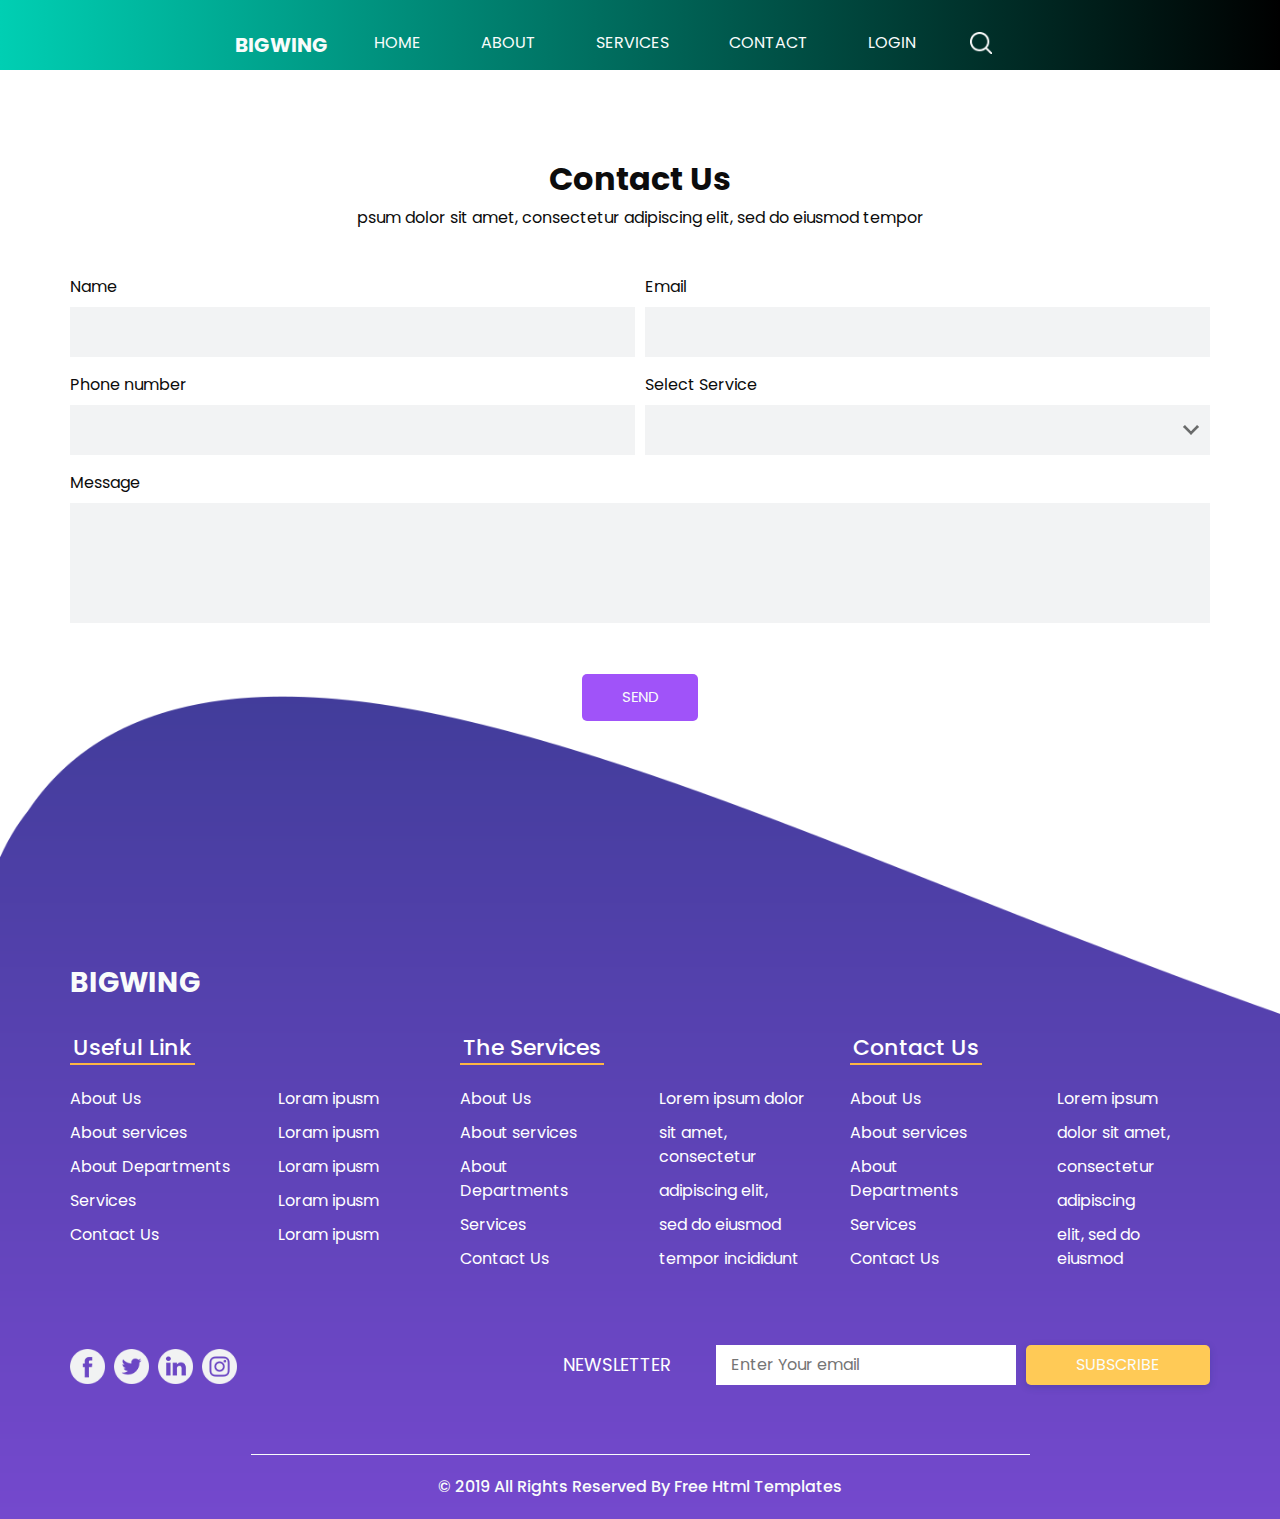
==== contact.html @ 819f7064 "first commit" ====
<!DOCTYPE html><html><head><meta charset="utf-8"/>

  
  <meta http-equiv="X-UA-Compatible" content="IE=edge"/>
  <!-- Mobile Metas -->
  <meta name="viewport" content="width=device-width, initial-scale=1, shrink-to-fit=no"/>
  <!-- Site Metas -->
  <meta name="keywords" content=""/>
  <meta name="description" content=""/>
  <meta name="author" content=""/>

  <title>BigWing</title>

  <!-- slider stylesheet -->
  <link rel="stylesheet" type="text/css" href="https://cdnjs.cloudflare.com/ajax/libs/OwlCarousel2/2.1.3/assets/owl.carousel.min.css"/>

  <!-- bootstrap core css -->
  <link rel="stylesheet" type="text/css" href="css/bootstrap.css"/>

  <!-- fonts style -->
  <link href="https://fonts.googleapis.com/css?family=Dosis:400,500|Poppins:400,700&amp;display=swap" rel="stylesheet"/>
  <!-- Custom styles for this template -->
  <link href="css/style.css" rel="stylesheet"/>
  <!-- responsive style -->
  <link href="css/responsive.css" rel="stylesheet"/>
</head>

<body class="sub_page">
  <div class="hero_area">
    <!-- header section strats -->
    <header class="header_section">
      <div class="container-fluid">
        <div class="row">
          <div class="col-lg-8">
            <nav class="navbar navbar-expand-lg custom_nav-container ">
              <a class="navbar-brand" href="index.html">
                <span>
                  BigWing
                </span>
              </a>
              <button class="navbar-toggler" type="button" data-toggle="collapse" data-target="#navbarSupportedContent" aria-controls="navbarSupportedContent" aria-expanded="false" aria-label="Toggle navigation">
                <span class="navbar-toggler-icon"></span>
              </button>

              <div class="collapse navbar-collapse" id="navbarSupportedContent">
                <div class="d-flex  flex-column flex-lg-row align-items-center">
                  <ul class="navbar-nav  ">
                    <li class="nav-item active">
                      <a class="nav-link" href="index.html">Home <span class="sr-only">(current)</span></a>
                    </li>
                    <li class="nav-item">
                      <a class="nav-link" href="about.html">About </a>
                    </li>
                    <li class="nav-item">
                      <a class="nav-link" href="service.html">Services </a>
                    </li>
                    <li class="nav-item">
                      <a class="nav-link" href="contact.html">Contact</a>
                    </li>
                    <li class="nav-item">
                      <a class="nav-link" href="#"> Login</a>
                    </li>
                  </ul>
                  <form class="form-inline my-2 my-lg-0 ml-0 ml-lg-4 mb-3 mb-lg-0">
                    <button class="btn  my-2 my-sm-0 nav_search-btn" type="submit"></button>
                  </form>
                </div>
              </div>
            </nav>
          </div>
        </div>
      </div>
    </header>
    <!-- end header section -->
  </div>

  <!-- contact section -->
  <section class="contact_section layout_padding">
    <div class="container contact_heading">
      <h2>
        Contact Us
      </h2>
      <p>
        psum dolor sit amet, consectetur adipiscing elit, sed do eiusmod tempor
      </p>
    </div>
    <div class="container">
      <form>
        <div class="form-row">
          <div class="form-group col-md-6">
            <label for="inputName4">Name</label>
            <input type="text" class="form-control" id="inputName4"/>
          </div>
          <div class="form-group col-md-6">
            <label for="inputEmail4">Email</label>
            <input type="email" class="form-control" id="inputEmail4"/>
          </div>

        </div>
        <div class="form-row">
          <div class="form-group col-md-6">
            <label for="inputNumber4">Phone number</label>
            <input type="tel" class="form-control" id="inputNumber4"/>
          </div>
          <div class="form-group col-md-6">
            <label for="inputState">Select Service</label>
            <select id="inputState" class="form-control">
              <option selected=""></option>
              <option>...</option>
            </select>
          </div>

        </div>
        <div class="form-group">
          <label for="inputMessage">Message</label>
          <input type="text" class="form-control" id="inputMessage" placeholder=""/>
        </div>
    </div>

    <div class="d-flex justify-content-center">
      <button type="submit" class="">Send</button>
    </div>
    </form>
    
  </section>


  <!-- end contact section -->
  <div class="footer_bg">
    <!-- info section -->
    <section class="info_section layout_padding2-bottom">
      <div class="container">
        <h3 class="">
          BigWing
        </h3>
      </div>
      <div class="container info_content">

        <div>
          <div class="row">
            <div class="col-md-6 col-lg-4">
              <div class="d-flex">
                <h5>
                  Useful Link
                </h5>
              </div>
              <div class="d-flex ">
                <ul>
                  <li>
                    <a href="">
                      About Us
                    </a>
                  </li>
                  <li>
                    <a href="">
                      About services
                    </a>
                  </li>
                  <li>
                    <a href="">
                      About Departments
                    </a>
                  </li>
                  <li>
                    <a href="">
                      Services
                    </a>
                  </li>
                  <li>
                    <a href="">
                      Contact Us
                    </a>
                  </li>
                </ul>
                <ul class="ml-3 ml-md-5">
                  <li>
                    <a href="">
                      Loram ipusm
                    </a>
                  </li>
                  <li>
                    <a href="">
                      Loram ipusm
                    </a>
                  </li>
                  <li>
                    <a href="">
                      Loram ipusm
                    </a>
                  </li>
                  <li>
                    <a href="">
                      Loram ipusm
                    </a>
                  </li>
                  <li>
                    <a href="">
                      Loram ipusm
                    </a>
                  </li>
                </ul>
              </div>
            </div>
            <div class="col-md-6 col-lg-4">
              <div class="d-flex">
                <h5>
                  The Services
                </h5>
              </div>
              <div class="d-flex ">
                <ul>
                  <li>
                    <a href="">
                      About Us
                    </a>
                  </li>
                  <li>
                    <a href="">
                      About services
                    </a>
                  </li>
                  <li>
                    <a href="">
                      About Departments
                    </a>
                  </li>
                  <li>
                    <a href="">
                      Services
                    </a>
                  </li>
                  <li>
                    <a href="">
                      Contact Us
                    </a>
                  </li>
                </ul>
                <ul class="ml-3 ml-md-5">
                  <li>
                    <a href="">
                      Lorem ipsum dolor
                    </a>
                  </li>
                  <li>
                    <a href="">
                      sit amet, consectetur
                    </a>
                  </li>
                  <li>
                    <a href="">
                      adipiscing elit,
                    </a>
                  </li>
                  <li>
                    <a href="">
                      sed do eiusmod
                    </a>
                  </li>
                  <li>
                    <a href="">
                      tempor incididunt
                    </a>
                  </li>
                </ul>
              </div>
            </div>
            <div class="col-md-6 col-lg-4">
              <div class="d-flex">
                <h5>
                  Contact Us
                </h5>
              </div>
              <div class="d-flex ">
                <ul>
                  <li>
                    <a href="">
                      About Us
                    </a>
                  </li>
                  <li>
                    <a href="">
                      About services
                    </a>
                  </li>
                  <li>
                    <a href="">
                      About Departments
                    </a>
                  </li>
                  <li>
                    <a href="">
                      Services
                    </a>
                  </li>
                  <li>
                    <a href="">
                      Contact Us
                    </a>
                  </li>
                </ul>
                <ul class="ml-3 ml-md-5">
                  <li>
                    <a href="">
                      Lorem ipsum
                    </a>
                  </li>
                  <li>
                    <a href="">
                      dolor sit amet,
                    </a>
                  </li>
                  <li>
                    <a href="">
                      consectetur
                    </a>
                  </li>
                  <li>
                    <a href="">
                      adipiscing
                    </a>
                  </li>
                  <li>
                    <a href="">
                      elit, sed do eiusmod
                    </a>
                  </li>
                </ul>
              </div>
            </div>
          </div>
        </div>
        <div class="d-flex flex-column flex-lg-row justify-content-between align-items-center align-items-lg-baseline">
          <div class="social-box">
            <a href="">
              <img src="images/fb.png" alt=""/>
            </a>

            <a href="">
              <img src="images/twitter.png" alt=""/>
            </a>
            <a href="">
              <img src="images/linkedin1.png" alt=""/>
            </a>
            <a href="">
              <img src="images/instagram1.png" alt=""/>
            </a>
          </div>
          <div class="form_container mt-5">
            <form action="">
              <label for="subscribeMail">
                Newsletter
              </label>
              <input type="email" placeholder="Enter Your email" id="subscribeMail"/>
              <button type="submit">
                Subscribe
              </button>
            </form>
          </div>
        </div>
      </div>

    </section>

    <!-- end info_section -->

    <!-- footer section -->
    <section class="container-fluid footer_section">
      <p>
        © 2019 All Rights Reserved By
        <a href="https://html.design/">Free Html Templates</a>
      </p>
    </section>
    <!-- footer section -->
  </div>


  <script type="text/javascript" src="js/jquery-3.4.1.min.js"></script>
  <script type="text/javascript" src="js/bootstrap.js"></script>
</body></html>
---- css/style.css ----
body {
  font-family: "Poppins", sans-serif;
  color: #0c0c0c;
  background-color: #ffffff;
}

.layout_padding {
  padding: 90px 0;
}

.layout_padding2 {
  padding: 45px 0;
}

.layout_padding2-top {
  padding-top: 45px;
}

.layout_padding2-bottom {
  padding-bottom: 45px;
}

.layout_padding-top {
  padding-top: 75px;
}

.layout_padding-bottom {
  padding-bottom: 75px;
}

.custom_heading-container {
  display: -webkit-box;
  display: -ms-flexbox;
  display: flex;
  -webkit-box-pack: center;
      -ms-flex-pack: center;
          justify-content: center;
}

.custom_heading-container h2 {
  font-weight: bold;
  border-bottom: 1px solid #feb543;
  padding-bottom: 5px;
}

/*header section*/
.hero_area {
  height: 94vh;
  background: -webkit-gradient(linear, left top, right top, from(#864ddf), to(#203376));
  background: linear-gradient(to right, #00cfb3, #000000);
}

.hero_area::before {
  content: "";
  position: absolute;
  width: 58%;
  height: 86%;
 /*  background-image: url(../images/hero-bg.png); */
  background-size: 100% 100%;
  background-repeat: no-repeat;
  top: 25px;
  right: 0;
}

.sub_page .hero_area {
  height: auto;
}

.sub_page .hero_area::before {
  display: none;
}

.hero_area.sub_pages {
  height: auto;
}

.header_section {
  padding-top: 15px;
}

.header_section .container-fluid {
  padding-right: 25px;
  padding-left: 25px;
}

.header_section .nav_container {
  margin: 0 auto;
}

.custom_nav-container.navbar-expand-lg .navbar-nav .nav-link {
  padding: 10px 30px;
  color: #f9fcfb;
  text-align: center;
  text-transform: uppercase;
}

a,
a:hover,
a:focus {
  text-decoration: none;
}

a:hover,
a:focus {
  color: initial;
}

.btn,
.btn:focus {
  outline: none !important;
  -webkit-box-shadow: none;
          box-shadow: none;
}

.navbar-brand,
.navbar-brand:hover {
  text-transform: uppercase;
  font-weight: bold;
  font-size: 24px;
  color: #fafcfd;
}

.custom_nav-container .nav_search-btn {
  background-image: url(../images/search-icon.png);
  background-size: 22px;
  background-repeat: no-repeat;
  background-position-y: 7px;
  width: 35px;
  height: 35px;
  padding: 0;
  border: none;
}

.navbar-brand {
  display: -webkit-box;
  display: -ms-flexbox;
  display: flex;
  -webkit-box-align: center;
      -ms-flex-align: center;
          align-items: center;
}

.navbar-brand span {
  font-size: 20px;
  font-weight: 700;
  color: #f9fcfb;
  margin-top: 5px;
  text-transform: uppercase;
}

.custom_nav-container {
  z-index: 99999;
  padding: 5px 0;
}

.custom_nav-container .navbar-toggler {
  outline: none;
}

.custom_nav-container .navbar-toggler .navbar-toggler-icon {
  background-image: url(../images/menu.png);
  background-size: 40px;
}

/*end header section*/
/* slider section */
.slider_section {
 
  color: #f9fcfb;
  display: -webkit-box;
  display: -ms-flexbox;
  display: flex;
  -webkit-box-orient: vertical;
  -webkit-box-direction: normal;
      -ms-flex-direction: column;
          flex-direction: column;
  height: 90%;
  -webkit-box-pack: center;
      -ms-flex-pack: center;
          justify-content: center;
}

.slider_section .row {
  -webkit-box-align: center;
      -ms-flex-align: center;
          align-items: center;
}

.slider_section #carouselExampleIndicators {
  position: unset;
}

.slider_section .carousel_btn-container {
  width: 110px;
  position: absolute;
  bottom: 0;
  display: -webkit-box;
  display: -ms-flexbox;
  display: flex;
  -webkit-box-pack: justify;
      -ms-flex-pack: justify;
          justify-content: space-between;
  left: 2%;
  z-index: 999;
}

.slider_section .carousel_btn-container .carousel-control-prev,
.slider_section .carousel_btn-container .carousel-control-next {
  position: relative;
  width: 50px;
  height: 50px;
  border: none;
  border-radius: 100%;
  opacity: 1;
  background-repeat: no-repeat;
  background-size: 14px;
  background-position: center;
  background-color: #383a90;
  -webkit-transform: translateY(-50%);
          transform: translateY(-50%);
}

.slider_section .carousel_btn-container .carousel-control-prev:hover,
.slider_section .carousel_btn-container .carousel-control-next:hover {
  background-color: #feb543;
}

.slider_section .carousel_btn-container .carousel-control-prev {
  background-image: url(../images/prev.png);
}

.slider_section .carousel_btn-container .carousel-control-next {
  background-image: url(../images/next.png);
}

.slider_section ol.carousel-indicators {
  margin: 0;
  width: 75px;
  bottom: 10%;
  left: 47.5%;
}

.slider_section ol.carousel-indicators li {
  width: 55px;
  height: 55px;
  border-radius: 100%;
  text-indent: 0px;
  text-align: center;
  line-height: 55px;
  color: #f9fcfb;
  background-color: #547bfe;
  opacity: 1;
  display: none;
}

.slider_section ol.carousel-indicators li.active {
  display: block;
}

.slider_detail-box h1 {
  font-weight: bold;
  margin-bottom: 25px;
  
}

.slider_detail-box .btn-box a {
  
  display: inline-block;
  padding: 12px 40px;
  background-color: #feb543;
  color: #f9fcfb;
  border-radius: 25px;
  -webkit-box-shadow: 0px 2px 7px 0px rgba(32, 50, 117, 0.26);
  box-shadow: 0px 2px 7px 0px rgba(32, 50, 117, 0.26);
  -webkit-transition: all .3s;
  transition: all .3s;
  border: none;
  margin: 35px 0 50px 0;
}

.slider_detail-box .btn-box a:hover {
  -webkit-transform: translateY(-7px);
          transform: translateY(-7px);
}

.slider_img-box {
  width: 75%;
  margin: 0 auto;
}

.slider_img-box img {
  width: 100%;
}

.welcome_section {
  text-align: center;

}

.welcome_section .img-box {
  width: 65%;
  margin: 0 auto;
}

.welcome_section .img-box img {
  width: 100%;
}

.welcome_section .detail-box {
  margin-top: 45px;
  margin-bottom: 50px;
}

.welcome_section .detail-box a {
  display: inline-block;
  padding: 12px 40px;
  background-color: #feb543;
  color: #f9fcfb;
  border-radius: 25px;
  -webkit-box-shadow: 0px 2px 7px 0px rgba(32, 50, 117, 0.26);
  box-shadow: 0px 2px 7px 0px rgba(32, 50, 117, 0.26);
  -webkit-transition: all .3s;
  transition: all .3s;
  border: none;
  margin-top: 45px;
}

.welcome_section .detail-box a:hover {
  -webkit-transform: translateY(-7px);
          transform: translateY(-7px);
}

.service_section {
  text-align: center;
  color: #f9fcfb;
  /* background-image: url(../images/service-bg.png) */;
  background: linear-gradient(to right, #00cfb3, #000000);
  background-size: 100% 100%;
  padding-top: 50px;
  padding-bottom: 125px;
  background-repeat: no-repeat;
  margin-top: -150px;
}

.service_section .custom_heading-container h2 {
  border-color: #f9fcfb;
}

.service_section .service_container {
  display: -webkit-box;
  display: -ms-flexbox;
  display: flex;
  -webkit-box-pack: center;
      -ms-flex-pack: center;
          justify-content: center;
  -ms-flex-wrap: wrap;
      flex-wrap: wrap;
}

.service_section .service_container .service_box {
  width: 30%;
  min-width: 300px;
  margin: 35px 15px;
}

.service_section .service_container .service_box .img-box {
  border-radius: 18px;
  overflow: hidden;
}

.service_section .service_container .service_box .img-box img {
  width: 100%;
}

.service_section .service_container .service_box .detail-box {
  margin-top: 30px;
}

.service_section .service_container .service_box .detail-box h4 {
  font-weight: bold;
}

.service_section a {
  display: inline-block;
  padding: 12px 40px;
  background-color: #feb543;
  color: #f9fcfb;
  border-radius: 25px;
  -webkit-box-shadow: 0px 2px 7px 0px rgba(32, 50, 117, 0.26);
  box-shadow: 0px 2px 7px 0px rgba(32, 50, 117, 0.26);
  -webkit-transition: all .3s;
  transition: all .3s;
  border: none;
}

.service_section a:hover {
  -webkit-transform: translateY(-7px);
          transform: translateY(-7px);
}

.sub_page .service_section {
  margin-top: 00px;
  margin-bottom: 150px;
}

.problem_section {
  text-align: center;
}

.problem_section .img-box {
  width: 65%;
  margin: 0 auto;
}

.problem_section .img-box img {
  width: 100%;
}

.problem_section .detail-box {
  margin-top: 45px;
}

.problem_section .detail-box a {
  display: inline-block;
  padding: 12px 40px;
  background-color: #feb543;
  color: #f9fcfb;
  border-radius: 25px;
  -webkit-box-shadow: 0px 2px 7px 0px rgba(32, 50, 117, 0.26);
  box-shadow: 0px 2px 7px 0px rgba(32, 50, 117, 0.26);
  -webkit-transition: all .3s;
  transition: all .3s;
  border: none;
  margin-top: 45px;
}

.problem_section .detail-box a:hover {
  -webkit-transform: translateY(-7px);
          transform: translateY(-7px);
}

.why_section {
  color: #f9fcfb;
  background: -webkit-gradient(linear, left top, right top, from(#1b3374), to(#8f4fe8));
  background: linear-gradient(to right, #00cfb3, #000000);
}

.why_section .custom_heading-container h2 {
  border-color: #f9fcfb;
}

.why_section p {
  text-align: center;
  margin: 40px 0 55px 0;
}

.why_section .row .col-md-3 {
  display: -webkit-box;
  display: -ms-flexbox;
  display: flex;
  -webkit-box-align: center;
      -ms-flex-align: center;
          align-items: center;
  -webkit-box-pack: center;
      -ms-flex-pack: center;
          justify-content: center;
}

.why_section .row .col-md-3 .img-box {
  width: 45px;
  margin-right: 15px;
}

.why_section .row .col-md-3 .img-box img {
  width: 100%;
}

.client_section h2 {
  font-weight: bold;
  text-align: center;
}

.client_section .carousel-control-prev,
.client_section .carousel-control-next {
  width: 65px;
  height: 60px;
  border: none;
  opacity: 1;
  background-repeat: no-repeat;
  background-size: 14px;
  background-position: center;
  background-color: #383a90;
  top: 50%;
  -webkit-transform: translateY(-50%);
          transform: translateY(-50%);
}

.client_section .carousel-control-prev:hover,
.client_section .carousel-control-next:hover {
  background-color: #feb543;
}

.client_section .carousel-control-prev {
  background-image: url(../images/prev.png);
}

.client_section .carousel-control-next {
  background-image: url(../images/next.png);
}

.client_container {
  width: 55%;
  margin: 0 auto;
}

.client_container .client_text {
  padding: 30px;
  border: 1px solid #bcbcbc;
  border-radius: 5px;
}

.client_container .detail-box {
  display: -webkit-box;
  display: -ms-flexbox;
  display: flex;
  -webkit-box-align: center;
      -ms-flex-align: center;
          align-items: center;
  margin-top: 30px;
}

.client_container .detail-box .img-box {
  width: 75px;
  margin-right: 15px;
  border: 10px solid #9852f2;
  border-radius: 100%;
  overflow: hidden;
}



.client_container .detail-box .img-box img {
  width: 100%;
}

.client_container .detail-box .name h5 {
  margin: 0;
}

.client_container .detail-box .name p {
  text-transform: uppercase;
  color: #0b93b1;
  margin: 0;
}

.contact_section .contact_heading {
  text-align: center;
  margin-bottom: 45px;
}

.contact_section .contact_heading h2 {
  font-weight: bold;
}

.contact_section form .form-control {
  border: none;
  background-color: #f2f3f4;
  outline: none;
  -webkit-box-shadow: none;
          box-shadow: none;
  border-radius: 0;
  height: 50px;
}

.contact_section form .form-control#inputMessage {
  height: 120px;
}

.contact_section form select.form-control {
  -webkit-appearance: none;
     -moz-appearance: none;
          appearance: none;
  position: relative;
  background-image: url(../images/down-arrow.png);
  background-repeat: no-repeat;
  background-position: 98%;
}

.contact_section button {
  display: inline-block;
  padding: 12px 40px;
  background-color: #a053f9;
  color: #f9fcfb;
  border-radius: 5px;
  -webkit-box-shadow: 0px 2px 7px 0px rgba(32, 50, 117, 0.26);
  box-shadow: 0px 2px 7px 0px rgba(32, 50, 117, 0.26);
  -webkit-transition: all .3s;
  transition: all .3s;
  border: none;
  text-transform: uppercase;
  -webkit-box-shadow: none;
          box-shadow: none;
  outline: none;
  margin-top: 35px;
  font-size: 15px;
}

.contact_section button:hover {
  -webkit-transform: translateY(-7px);
          transform: translateY(-7px);
}

/* info section */
.footer_bg {
  background-image: url(../images/footer-bg.png);
  background-size: cover;
  padding-top: 280px;
  margin-top: -125px;
}

.info_section {
  position: relative;
  font-family: "Poppins", sans-serif;
}

.info_section h3 {
  text-transform: uppercase;
  font-weight: bold;
  color: #f9fcfb;
  margin-bottom: 35px;
}

.info_section img {
  width: 100%;
}

.info_section ul {
  padding: 0;
}

.info_section ul li {
  list-style-type: none;
  margin: 10px 0;
}

.info_section ul li a,
.info_section ul li a:hover {
  color: #fff;
}

.info_section h5 {
  margin-bottom: 12px;
  font-size: 22px;
  color: #fff;
  padding: 1px 3px;
  border-bottom: 2px solid #feb543;
}

.info_section .social-box {
  margin: 25px 0;
}

.info_section .social-box img {
  width: 35px;
  margin-right: 5px;
}

.form_container form {
  display: -webkit-box;
  display: -ms-flexbox;
  display: flex;
  -webkit-box-align: center;
      -ms-flex-align: center;
          align-items: center;
}

.info_section .form_container label {
  margin: 0;
  font-size: 18px;
  text-transform: uppercase;
  color: #fff;
}

.info_section .form_container input {
  width: 300px;
  height: 40px;
  border: none;
  outline: none;
  padding-left: 15px;
  background-color: #fff;
  margin-left: 45px;
  margin-right: 10px;
}

.info_section .form_container button {
  display: inline-block;
  padding: 8px 50px;
  background-color: #ffca56;
  color: #f9fcfb;
  border-radius: 5px;
  -webkit-box-shadow: 0px 2px 7px 0px rgba(32, 50, 117, 0.26);
  box-shadow: 0px 2px 7px 0px rgba(32, 50, 117, 0.26);
  -webkit-transition: all .3s;
  transition: all .3s;
  border: none;
  border: none;
  text-transform: uppercase;
}

.info_section .form_container button:hover {
  -webkit-transform: translateY(-7px);
          transform: translateY(-7px);
}

.info_section .form_container button:hover {
  -webkit-transform: none;
          transform: none;
}

/* end info section */
/* footer section*/
.footer_section {
  font-weight: 500;
  display: -webkit-box;
  display: -ms-flexbox;
  display: flex;
  -webkit-box-pack: center;
      -ms-flex-pack: center;
          justify-content: center;
}

.footer_section p {
  color: #f9fcfb;
  margin: 0;
  text-align: center;
  padding: 20px 15%;
  border-top: 1px solid #f9fcfb;
}

.footer_section a {
  color: #f9fcfb;
}

/* end footer section*/
/*# sourceMappingURL=style.css.map */
---- css/responsive.css ----
@media (max-width: 1120px) {
  .footer_bg {
    margin-top: 0;
  }
}

@media (max-width: 992px) {
  .custom_nav-container .nav_search-btn {
    background-position: center;
  }

  .hero_area::before {
    display: none;
  }


  .service_section {
    background-size: cover;
  }

  .slider_section ol.carousel-indicators {
    display: none;

  }

  .slider_img-box img {
    z-index: 1;
    position: relative;
  }

  .slider_img-box {
    position: relative;
  }

  .slider_img-box::before {
    background-image: url(../images/hero-bg-mobile.png);
    width: 100%;
    height: 100%;
    content: "";
    position: absolute;
    background-size: cover;
    z-index: 0;
    left: 0;
    top: 0;
    transform: scale(1.7);
  }


  .hero_area {
    height: auto;
  }

  .slider_detail-box {
    margin-top: 35px;
    margin-bottom: 45px;
  }

  .slider_img-box {
    margin-bottom: 75px;
  }

  .slider_section .carousel_btn-container {
    display: none;
  }
}

@media (max-width: 768px) {


  .welcome_section {
    margin-top: 5px;
    margin-bottom: 190px;
  }

  .slider_section .carousel_btn-container {
    display: none;
  }



  .slider_section ol.carousel-indicators {
    margin: 0;
    width: 75px;
    bottom: initial;
    left: initial;
    top: 37%;
    right: 6%;
  }

  .slider_detail-box {
    text-align: center;
  }

  .info_section .form_container input {
    width: 100%;
    margin: 20px 0;
  }

  .form_container form {
    flex-direction: column;
  }

  .slider_img-box img {
    z-index: 1;
    position: relative;
  }

  .slider_img-box {
    position: relative;
  }

  .slider_img-box::before {
    background-image: url(../images/hero-bg-mobile.png);
    width: 100%;
    height: 100%;
    content: "";
    position: absolute;
    background-size: cover;
    z-index: 0;
    left: 0;
    top: 0;
    transform: scale(1.5);
  }

  .slider_section ol.carousel-indicators {
    display: none;
  }

  .service_section {
    padding-top: 40px;
    background-position: bottom;
    margin-top: -325px;
  }

  .client_container {
    width: 95%;
  }

  .client_section .carousel-control-prev,
  .client_section .carousel-control-next {
    display: none;
  }

  .why_section .row .col-md-3 {
    margin: 15px auto;
    justify-content: flex-start;
    width: min-content;
  }

  .footer_bg {
    padding-top: 300px;
  }

  .info_section .row>div {
    margin-bottom: 35px;
  }

}

@media (max-width: 576px) {


  .slider_section ol.carousel-indicators {
    right: 0;
  }
  
}

@media (max-width: 480px) {}

@media (max-width: 420px) {}

@media (max-width: 360px) {}

@media (min-width: 1200px) {
  .container {
    max-width: 1170px;
  }
}
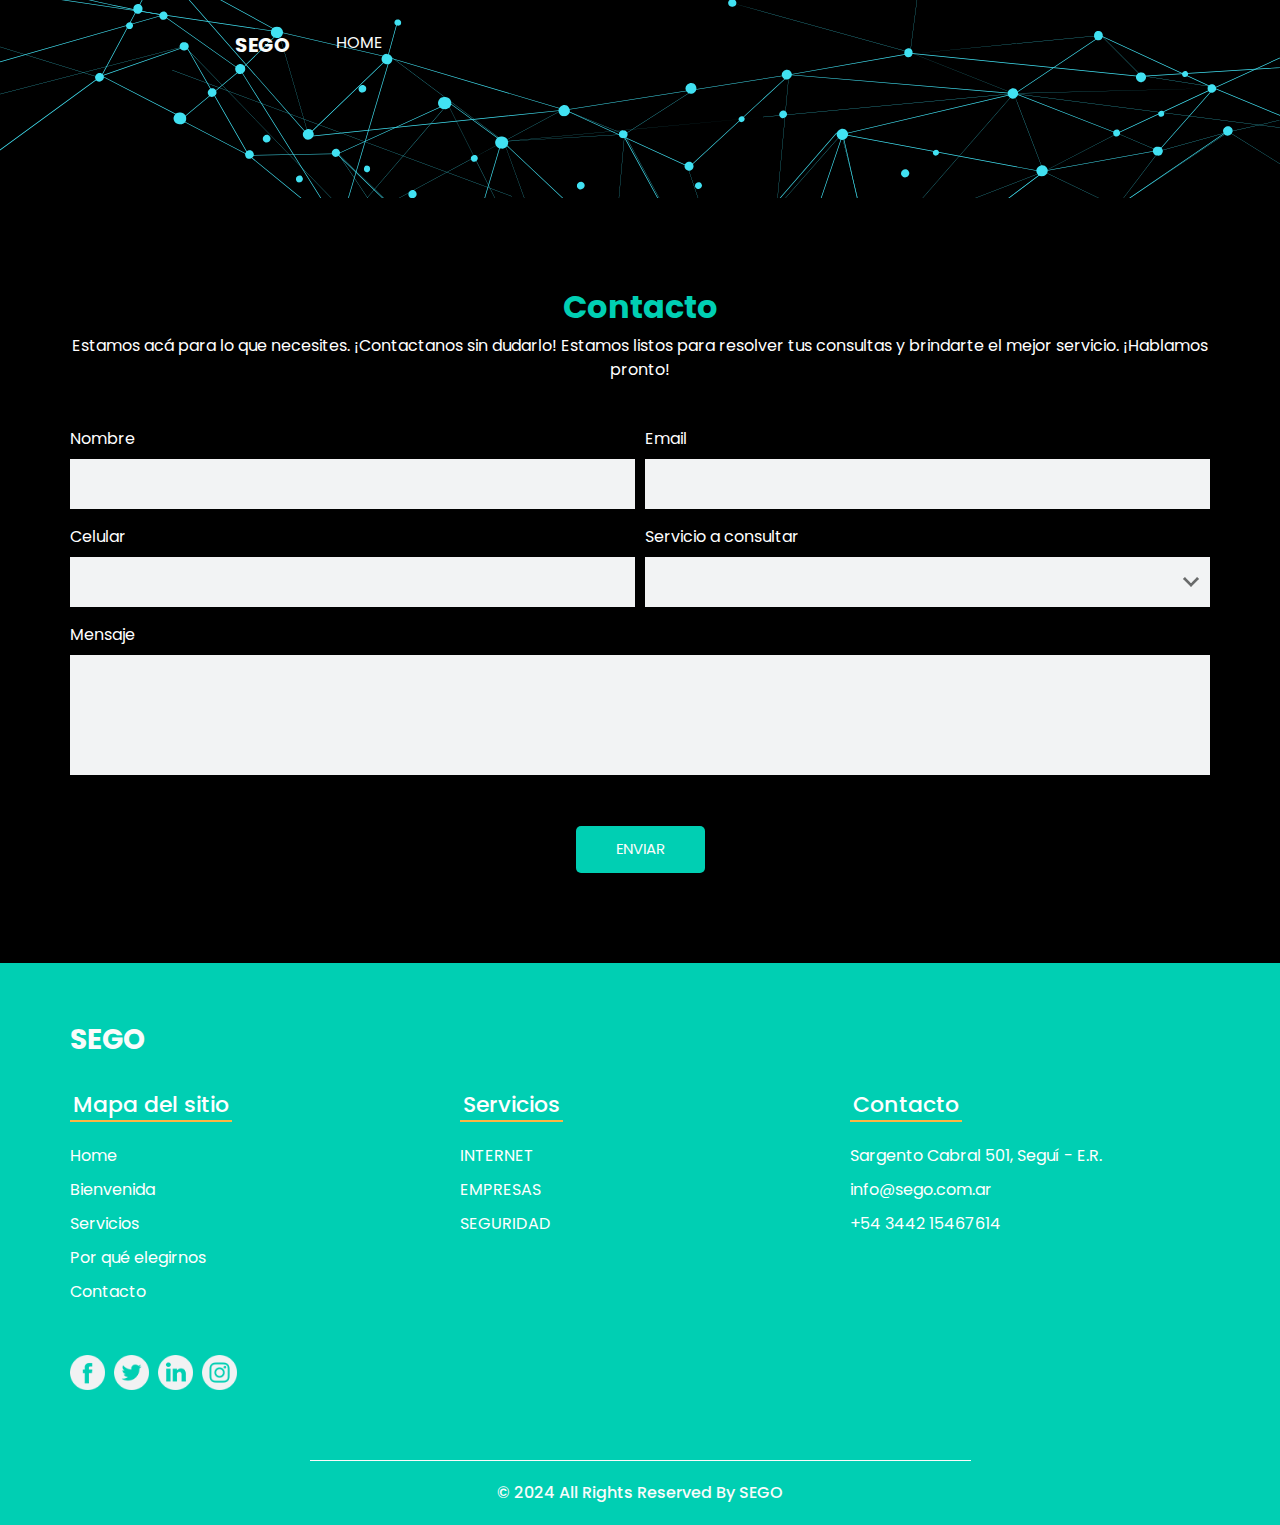
==== commit a80c5846: "Cambios en el home" ====
--- a/contact.html
+++ b/contact.html
@@ -33,12 +33,13 @@
         <div class="row">
           <div class="col-lg-8">
             <nav class="navbar navbar-expand-lg custom_nav-container ">
-              <a class="navbar-brand" href="index.html">
+              <a class="navbar-brand" href="">
                 <span>
-                  BigWing
+                  SEGO
                 </span>
               </a>
-              <button class="navbar-toggler" type="button" data-toggle="collapse" data-target="#navbarSupportedContent" aria-controls="navbarSupportedContent" aria-expanded="false" aria-label="Toggle navigation">
+              <button class="navbar-toggler" type="button" data-toggle="collapse" data-target="#navbarSupportedContent"
+                aria-controls="navbarSupportedContent" aria-expanded="false" aria-label="Toggle navigation">
                 <span class="navbar-toggler-icon"></span>
               </button>
 
@@ -48,22 +49,14 @@
                     <li class="nav-item active">
                       <a class="nav-link" href="index.html">Home <span class="sr-only">(current)</span></a>
                     </li>
-                    <li class="nav-item">
-                      <a class="nav-link" href="about.html">About </a>
-                    </li>
-                    <li class="nav-item">
-                      <a class="nav-link" href="service.html">Services </a>
-                    </li>
-                    <li class="nav-item">
-                      <a class="nav-link" href="contact.html">Contact</a>
-                    </li>
-                    <li class="nav-item">
+                    
+                    <!-- <li class="nav-item">
                       <a class="nav-link" href="#"> Login</a>
-                    </li>
+                    </li> -->
                   </ul>
-                  <form class="form-inline my-2 my-lg-0 ml-0 ml-lg-4 mb-3 mb-lg-0">
+                  <!-- <form class="form-inline my-2 my-lg-0 ml-0 ml-lg-4 mb-3 mb-lg-0">
                     <button class="btn  my-2 my-sm-0 nav_search-btn" type="submit"></button>
-                  </form>
+                  </form> -->
                 </div>
               </div>
             </nav>
@@ -75,53 +68,56 @@
   </div>
 
   <!-- contact section -->
-  <section class="contact_section layout_padding">
+  <section id="contact" class="contact_section layout_padding">
     <div class="container contact_heading">
       <h2>
-        Contact Us
+        Contacto
       </h2>
       <p>
-        psum dolor sit amet, consectetur adipiscing elit, sed do eiusmod tempor
+        Estamos acá para lo que necesites. ¡Contactanos sin dudarlo! Estamos listos para resolver tus consultas y brindarte el mejor servicio. ¡Hablamos pronto!
       </p>
     </div>
     <div class="container">
       <form>
         <div class="form-row">
           <div class="form-group col-md-6">
-            <label for="inputName4">Name</label>
-            <input type="text" class="form-control" id="inputName4"/>
+            <label for="inputName4">Nombre</label>
+            <input type="text" class="form-control" id="inputName4" />
           </div>
           <div class="form-group col-md-6">
             <label for="inputEmail4">Email</label>
-            <input type="email" class="form-control" id="inputEmail4"/>
+            <input type="email" class="form-control" id="inputEmail4" />
           </div>
 
         </div>
         <div class="form-row">
           <div class="form-group col-md-6">
-            <label for="inputNumber4">Phone number</label>
-            <input type="tel" class="form-control" id="inputNumber4"/>
-          </div>
-          <div class="form-group col-md-6">
-            <label for="inputState">Select Service</label>
+            <label for="inputNumber4">Celular</label>
+            <input type="tel" class="form-control" id="inputNumber4" />
+          </div>
+          <div class="form-group col-md-6">
+            <label for="inputState">Servicio a consultar</label>
             <select id="inputState" class="form-control">
               <option selected=""></option>
-              <option>...</option>
+              <option>Internet HOGAR</option>
+              <option>Internet EMPRESA</option>
+              <option>Empresas</option>
+              <option>Seguridad</option>
             </select>
           </div>
 
         </div>
         <div class="form-group">
-          <label for="inputMessage">Message</label>
-          <input type="text" class="form-control" id="inputMessage" placeholder=""/>
+          <label for="inputMessage">Mensaje</label>
+          <input type="text" class="form-control" id="inputMessage" placeholder="" />
         </div>
     </div>
 
     <div class="d-flex justify-content-center">
-      <button type="submit" class="">Send</button>
+      <button type="submit" class="">Enviar</button>
     </div>
     </form>
-    
+
   </section>
 
 
@@ -131,7 +127,7 @@
     <section class="info_section layout_padding2-bottom">
       <div class="container">
         <h3 class="">
-          BigWing
+          SEGO
         </h3>
       </div>
       <div class="container info_content">
@@ -141,221 +137,124 @@
             <div class="col-md-6 col-lg-4">
               <div class="d-flex">
                 <h5>
-                  Useful Link
+                  Mapa del sitio
                 </h5>
               </div>
               <div class="d-flex ">
                 <ul>
                   <li>
                     <a href="">
-                      About Us
-                    </a>
-                  </li>
-                  <li>
-                    <a href="">
-                      About services
-                    </a>
-                  </li>
-                  <li>
-                    <a href="">
-                      About Departments
-                    </a>
-                  </li>
-                  <li>
-                    <a href="">
-                      Services
-                    </a>
-                  </li>
-                  <li>
-                    <a href="">
-                      Contact Us
+                      Home
+                    </a>
+                  </li>
+                  <li>
+                    <a href="">
+                      Bienvenida
+                    </a>
+                  </li>
+                  <li>
+                    <a href="">
+                      Servicios
+                    </a>
+                  </li>
+                  <li>
+                    <a href="">
+                      Por qué elegirnos
+                    </a>
+                  </li>
+                  <li>
+                    <a href="">
+                      Contacto
                     </a>
                   </li>
                 </ul>
-                <ul class="ml-3 ml-md-5">
-                  <li>
-                    <a href="">
-                      Loram ipusm
-                    </a>
-                  </li>
-                  <li>
-                    <a href="">
-                      Loram ipusm
-                    </a>
-                  </li>
-                  <li>
-                    <a href="">
-                      Loram ipusm
-                    </a>
-                  </li>
-                  <li>
-                    <a href="">
-                      Loram ipusm
-                    </a>
-                  </li>
-                  <li>
-                    <a href="">
-                      Loram ipusm
-                    </a>
-                  </li>
-                </ul>
+                
               </div>
             </div>
             <div class="col-md-6 col-lg-4">
               <div class="d-flex">
                 <h5>
-                  The Services
+                  Servicios
                 </h5>
               </div>
               <div class="d-flex ">
                 <ul>
                   <li>
                     <a href="">
-                      About Us
-                    </a>
-                  </li>
-                  <li>
-                    <a href="">
-                      About services
-                    </a>
-                  </li>
-                  <li>
-                    <a href="">
-                      About Departments
-                    </a>
-                  </li>
-                  <li>
-                    <a href="">
-                      Services
-                    </a>
-                  </li>
-                  <li>
-                    <a href="">
-                      Contact Us
-                    </a>
-                  </li>
+                      INTERNET
+                    </a>
+                  </li>
+                  <li>
+                    <a href="">
+                      EMPRESAS
+                    </a>
+                  </li>
+                  <li>
+                    <a href="">
+                      SEGURIDAD
+                    </a>
+                  </li>
+                  
                 </ul>
-                <ul class="ml-3 ml-md-5">
-                  <li>
-                    <a href="">
-                      Lorem ipsum dolor
-                    </a>
-                  </li>
-                  <li>
-                    <a href="">
-                      sit amet, consectetur
-                    </a>
-                  </li>
-                  <li>
-                    <a href="">
-                      adipiscing elit,
-                    </a>
-                  </li>
-                  <li>
-                    <a href="">
-                      sed do eiusmod
-                    </a>
-                  </li>
-                  <li>
-                    <a href="">
-                      tempor incididunt
-                    </a>
-                  </li>
-                </ul>
+                
               </div>
             </div>
             <div class="col-md-6 col-lg-4">
               <div class="d-flex">
                 <h5>
-                  Contact Us
+                  Contacto
                 </h5>
               </div>
               <div class="d-flex ">
                 <ul>
                   <li>
                     <a href="">
-                      About Us
-                    </a>
-                  </li>
-                  <li>
-                    <a href="">
-                      About services
-                    </a>
-                  </li>
-                  <li>
-                    <a href="">
-                      About Departments
-                    </a>
-                  </li>
-                  <li>
-                    <a href="">
-                      Services
-                    </a>
-                  </li>
-                  <li>
-                    <a href="">
-                      Contact Us
-                    </a>
-                  </li>
+                      Sargento Cabral 501, Seguí - E.R.
+                    </a>
+                  </li>
+                  <li>
+                    <a href="">
+                      info@sego.com.ar
+                    </a>
+                  </li>
+                  <li>
+                    <a href="">
+                      +54 3442 15467614
+                    </a>
+                  </li>
+                  
                 </ul>
-                <ul class="ml-3 ml-md-5">
-                  <li>
-                    <a href="">
-                      Lorem ipsum
-                    </a>
-                  </li>
-                  <li>
-                    <a href="">
-                      dolor sit amet,
-                    </a>
-                  </li>
-                  <li>
-                    <a href="">
-                      consectetur
-                    </a>
-                  </li>
-                  <li>
-                    <a href="">
-                      adipiscing
-                    </a>
-                  </li>
-                  <li>
-                    <a href="">
-                      elit, sed do eiusmod
-                    </a>
-                  </li>
-                </ul>
               </div>
             </div>
           </div>
         </div>
-        <div class="d-flex flex-column flex-lg-row justify-content-between align-items-center align-items-lg-baseline">
-          <div class="social-box">
+        <div class="d-flex flex-column flex-lg-row align-items-center align-items-lg-baseline">
+          <div class="social-box align-items-center">
             <a href="">
-              <img src="images/fb.png" alt=""/>
-            </a>
-
+              <img src="images/fb.png" alt="" />
+            </a>
+
+            <a href="#">
+              <img src="images/twitter.png" alt="" />
+            </a>
+            <a href="#">
+              <img src="images/linkedin1.png" alt="" />
+            </a>
             <a href="">
-              <img src="images/twitter.png" alt=""/>
-            </a>
-            <a href="">
-              <img src="images/linkedin1.png" alt=""/>
-            </a>
-            <a href="">
-              <img src="images/instagram1.png" alt=""/>
-            </a>
-          </div>
-          <div class="form_container mt-5">
+              <img src="images/instagram1.png" alt="" />
+            </a>
+          </div>
+          <!-- <div class="form_container mt-5">
             <form action="">
               <label for="subscribeMail">
                 Newsletter
               </label>
-              <input type="email" placeholder="Enter Your email" id="subscribeMail"/>
+              <input type="email" placeholder="Enter Your email" id="subscribeMail" />
               <button type="submit">
                 Subscribe
               </button>
             </form>
-          </div>
+          </div> -->
         </div>
       </div>
 
@@ -366,8 +265,8 @@
     <!-- footer section -->
     <section class="container-fluid footer_section">
       <p>
-        © 2019 All Rights Reserved By
-        <a href="https://html.design/">Free Html Templates</a>
+        © 2024 All Rights Reserved By
+        <a href="">SEGO</a>
       </p>
     </section>
     <!-- footer section -->
--- a/css/style.css
+++ b/css/style.css
@@ -1,9 +1,23 @@
 body {
   font-family: "Poppins", sans-serif;
   color: #0c0c0c;
-  background-color: #ffffff;
-}
-
+  background-color: #000000;
+  
+}
+
+/* panel de servicios */
+
+
+
+
+
+
+
+/* FIN PANEL DE DE SERVICIOS */
+
+h2{
+  color: #00cfb3;
+}
 .layout_padding {
   padding: 90px 0;
 }
@@ -45,9 +59,14 @@
 
 /*header section*/
 .hero_area {
-  height: 94vh;
+  height: 95vh;
   background: -webkit-gradient(linear, left top, right top, from(#864ddf), to(#203376));
-  background: linear-gradient(to right, #00cfb3, #000000);
+  background: linear-gradient(to right, #000000, #000000);
+  background-image: url(../images/20.svg);
+  background-size: cover;
+  background-position: center;
+  padding-bottom: 10%;
+
 }
 
 .hero_area::before {
@@ -261,6 +280,7 @@
   font-weight: bold;
   margin-bottom: 25px;
   
+  
 }
 
 .slider_detail-box .btn-box a {
@@ -293,7 +313,9 @@
 }
 
 .welcome_section {
-  text-align: center;
+  padding-bottom: 250px;
+  text-align: center;
+  color: rgb(255, 255, 255);
 
 }
 
@@ -334,7 +356,7 @@
   text-align: center;
   color: #f9fcfb;
   /* background-image: url(../images/service-bg.png) */;
-  background: linear-gradient(to right, #00cfb3, #000000);
+  background: linear-gradient(to right, #000000, #000000);
   background-size: 100% 100%;
   padding-top: 50px;
   padding-bottom: 125px;
@@ -367,6 +389,11 @@
   border-radius: 18px;
   overflow: hidden;
 }
+.img-box-service:hover{
+  box-shadow: 0px 0px 100px 2px #00cfb3;
+  transition: 300ms;
+  cursor: pointer;
+}
 
 .service_section .service_container .service_box .img-box img {
   width: 100%;
@@ -442,7 +469,7 @@
 .why_section {
   color: #f9fcfb;
   background: -webkit-gradient(linear, left top, right top, from(#1b3374), to(#8f4fe8));
-  background: linear-gradient(to right, #00cfb3, #000000);
+  background: linear-gradient(to right, #000000, #000000);
 }
 
 .why_section .custom_heading-container h2 {
@@ -556,6 +583,7 @@
 .contact_section .contact_heading {
   text-align: center;
   margin-bottom: 45px;
+  color: white;
 }
 
 .contact_section .contact_heading h2 {
@@ -589,7 +617,7 @@
 .contact_section button {
   display: inline-block;
   padding: 12px 40px;
-  background-color: #a053f9;
+  background-color: #00cfb3;
   color: #f9fcfb;
   border-radius: 5px;
   -webkit-box-shadow: 0px 2px 7px 0px rgba(32, 50, 117, 0.26);
@@ -612,10 +640,13 @@
 
 /* info section */
 .footer_bg {
-  background-image: url(../images/footer-bg.png);
-  background-size: cover;
-  padding-top: 280px;
-  margin-top: -125px;
+  /* background-image: url(../images/footer-bg.png); */
+  /* background-size: cover; */
+  background: linear-gradient(to right, #00cfb3, #00cfb3);
+  padding-top: 60px;
+
+ /*  margin-top: -125px; */
+  
 }
 
 .info_section {
--- a/css/responsive.css
+++ b/css/responsive.css
@@ -48,11 +48,13 @@
 
   .hero_area {
     height: auto;
+    background-size: repeat;
+    background-position: center;
   }
 
   .slider_detail-box {
     margin-top: 35px;
-    margin-bottom: 45px;
+    padding-bottom: 220px;
   }
 
   .slider_img-box {
@@ -68,8 +70,10 @@
 
 
   .welcome_section {
-    margin-top: 5px;
-    margin-bottom: 190px;
+    padding-top: 70px;
+    margin-top: 50px;
+    margin-bottom: 100px;
+    /* padding-bottom: 1000px; */
   }
 
   .slider_section .carousel_btn-container {
